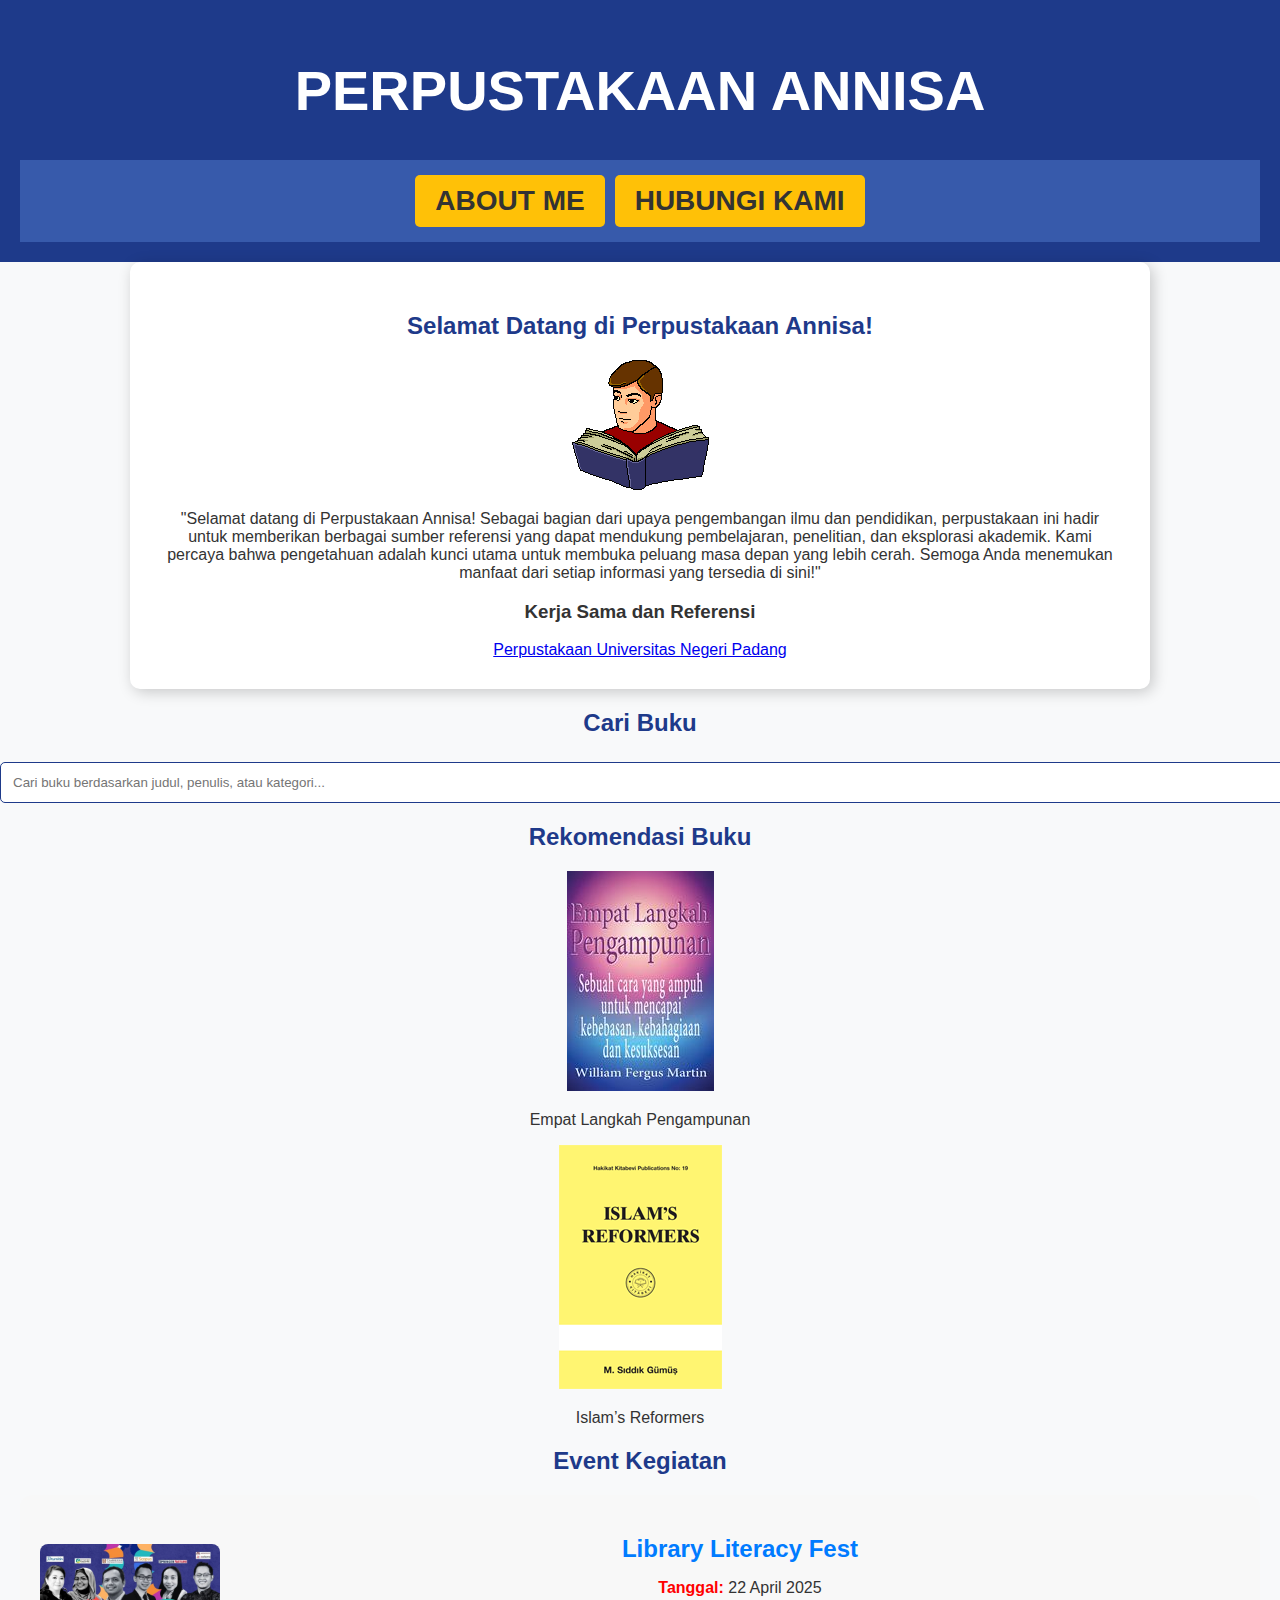
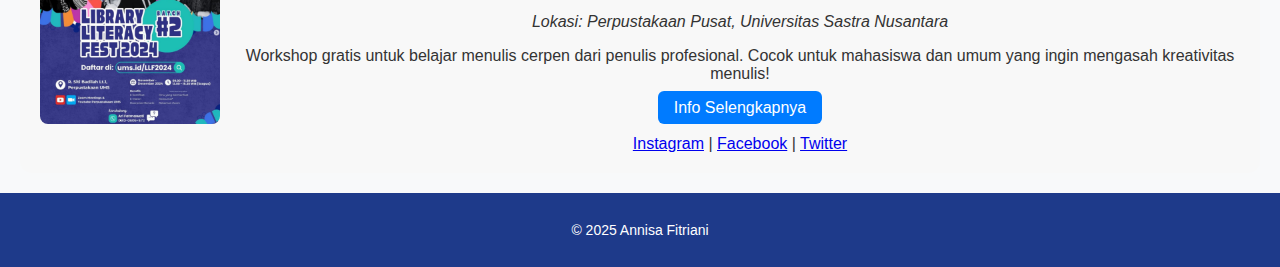
==== index.html @ 70937635 "Update index.html" ====
<!DOCTYPE html>
<html lang="id">
<head>
    <meta charset="UTF-8">
    <meta name="viewport" content="width=device-width, initial-scale=1.0">
    <title>Perpustakaan ANNISA</title>
    <link rel="stylesheet" href="style.css">
</head>
<body>
    <header>
        <h1>PERPUSTAKAAN ANNISA</h1>
        <nav>
            <a href="about.html" class="button">About Me</a>
            <a href="contact-us.html" class="button">Hubungi Kami</a>
        </nav>
    </header>
    
    <main>
        <h2>Selamat Datang di Perpustakaan Annisa!</h2>
        <div class="gif-container">
            <img src="animasi-bergerak-perpustakaan-0005.gif" alt="Perpustakaan Annisa" class="responsive-gif">
        </div>
        <p>
            "Selamat datang di Perpustakaan Annisa! Sebagai bagian dari upaya pengembangan ilmu dan pendidikan, perpustakaan ini hadir untuk memberikan berbagai sumber referensi yang dapat mendukung pembelajaran, penelitian, dan eksplorasi akademik. Kami percaya bahwa pengetahuan adalah kunci utama untuk membuka peluang masa depan yang lebih cerah. Semoga Anda menemukan manfaat dari setiap informasi yang tersedia di sini!"
        </p>
        <h3>Kerja Sama dan Referensi</h3>
        <a href="http://pustaka.unp.ac.id/kki/" target="_blank">Perpustakaan Universitas Negeri Padang</a>
    </main>

    <!-- Search Bar -->
    <section id="search-section">
        <h2>Cari Buku</h2>
        <input type="text" id="searchInput" placeholder="Cari buku berdasarkan judul, penulis, atau kategori..." onkeyup="searchBooks()">
    </section>

    <!-- Rekomendasi Buku -->
    <section id="rekomendasi-buku">
        <h2>Rekomendasi Buku</h2>
        <div class="container" id="bookList">
            <div class="book" data-title="Empat Langkah Pengampunan" data-author="William Fergus Martin" data-category="Motivasi">
                <a href="https://drive.google.com/file/d/1wNBCOEhe2u6DJo5f7wy75618LmNaveuh/view?usp=drive_link" target="_blank">
                    <img src="tn_4stepscover-indonesian.jpg" alt="Empat Langkah Pengampunan">
                </a>
                <p>Empat Langkah Pengampunan</p>
            </div>
            <div class="book" data-title="Islam’s Reformers" data-author="M. Siddik Gümüş" data-category="Agama">
                <a href="https://drive.google.com/file/d/1eES0l8At0OLHqTR9gsCO77oSaDBYg73-/view?usp=drive_link" target="_blank">
                    <img src="B023.png" alt="Islam’s Reformers">
                </a>
                <p>Islam’s Reformers</p>
            </div>
        </div>
    </section>
    <!-- EVENT WORKSHOP -->
        <h2>Event Kegiatan</h2>
        <div style="background-color: #f8f8f8; padding: 20px; border-radius: 12px; margin: 20px;">
            <div style="display: flex; align-items: center;">
                <img src="FtRGKx5GoV1vtOfGUa7do93pG4gbpKmPfLoNc1ma.jpg" alt="Library Literacy Fest" style="width: 180px; height: auto; border-radius: 8px; margin-right: 20px;">
                <div>
                    <h2 style="color: #007bff; margin-bottom: 5px;">Library Literacy Fest</h2>
                    <p><strong style="color: red;">Tanggal:</strong> 22 April 2025</p>
                    <p><em>Lokasi: Perpustakaan Pusat, Universitas Sastra Nusantara</em></p>
                    <p>Workshop gratis untuk belajar menulis cerpen dari penulis profesional. Cocok untuk mahasiswa dan umum yang ingin mengasah kreativitas menulis!</p>
                    <a href="#" style="background-color: #007bff; color: white; padding: 8px 16px; border-radius: 6px; text-decoration: none;">Info Selengkapnya</a>
                    <br><br>
                    <a href="#">Instagram</a> | 
                    <a href="#">Facebook</a> | 
                    <a href="#">Twitter</a>
                </div>
            </div>
        </div>
<!-- Menyisipkan script.js -->
    <script src="script.js"></script>
    <footer>
        <p>© 2025 Annisa Fitriani</p>
    </footer>
    </style>
</body>
</html>
---- style.css ----
body {
    background-color: #F8F9FA;
    color: #333333;
    font-family: 'Open Sans', sans-serif;
    margin: 0;
    padding: 0;
    text-align: center;
}

header {
    background-color: #1E3A8A;
    padding: 20px;
    color: white;
    font-size: 28px;
    font-weight: bold;
    text-transform: uppercase;
}

nav {
    display: flex;
    justify-content: center;
    background-color: #375AAB;
    padding: 10px;
}

nav .button {
    background-color: #FFC107;
    color: #333;
    padding: 10px 20px;
    margin: 5px;
    text-decoration: none;
    border-radius: 5px;
    font-weight: bold;
    transition: background 0.3s;
}

nav .button:hover {
    background-color: #E0A800;
}

main {
    background-color: #FFFFFF;
    padding: 30px;
    width: 75%;
    margin: auto;
    border-radius: 10px;
    box-shadow: 3px 3px 15px rgba(0, 0, 0, 0.2);
}

h2 {
    color: #1E3A8A;
}

.table-container {
    display: flex;
    justify-content: center;
}

table {
    border-collapse: collapse;
    width: 60%;
    margin: 20px auto;
    background: #FAF0E6;
    border: 1px solid #1E3A8A;
    border-radius: 10px;
}

th, td {
    padding: 12px;
    border: 1px solid #1E3A8A;
    text-align: left;
}

th {
    background-color: #FFC107;
    color: #333;
}

ul {
    list-style-type: square;
    text-align: left;
    margin: 20px auto;
    width: fit-content;
}

ul li a {
    text-decoration: none;
    color: #1E3A8A;
    font-weight: bold;
}

ul li a:hover {
    text-decoration: underline;
}

form {
    display: flex;
    flex-direction: column;
    width: 60%;
    margin: 20px auto;
    padding: 25px;
    background: #FFFFFF;
    border-radius: 10px;
    box-shadow: 3px 3px 15px rgba(0, 0, 0, 0.2);
}

label {
    font-weight: bold;
    margin-top: 10px;
    text-align: left;
}

input, textarea {
    width: 100%;
    padding: 12px;
    margin-top: 5px;
    border: 1px solid #1E3A8A;
    border-radius: 5px;
}

textarea {
    height: 100px;
}

button {
    background-color: #1E3A8A;
    color: white;
    padding: 12px;
    margin-top: 15px;
    border: none;
    cursor: pointer;
    font-weight: bold;
    border-radius: 5px;
    transition: background 0.3s;
}

button:hover {
    background-color: #163A73;
}

.back-link {
    display: block;
    margin-top: 20px;
    font-weight: bold;
    color: #1E3A8A;
    text-decoration: none;
}

.back-link:hover {
    text-decoration: underline;
}

footer {
    background-color: #1E3A8A;
    color: white;
    padding: 15px;
    margin-top: 20px;
    font-size: 14px;
}
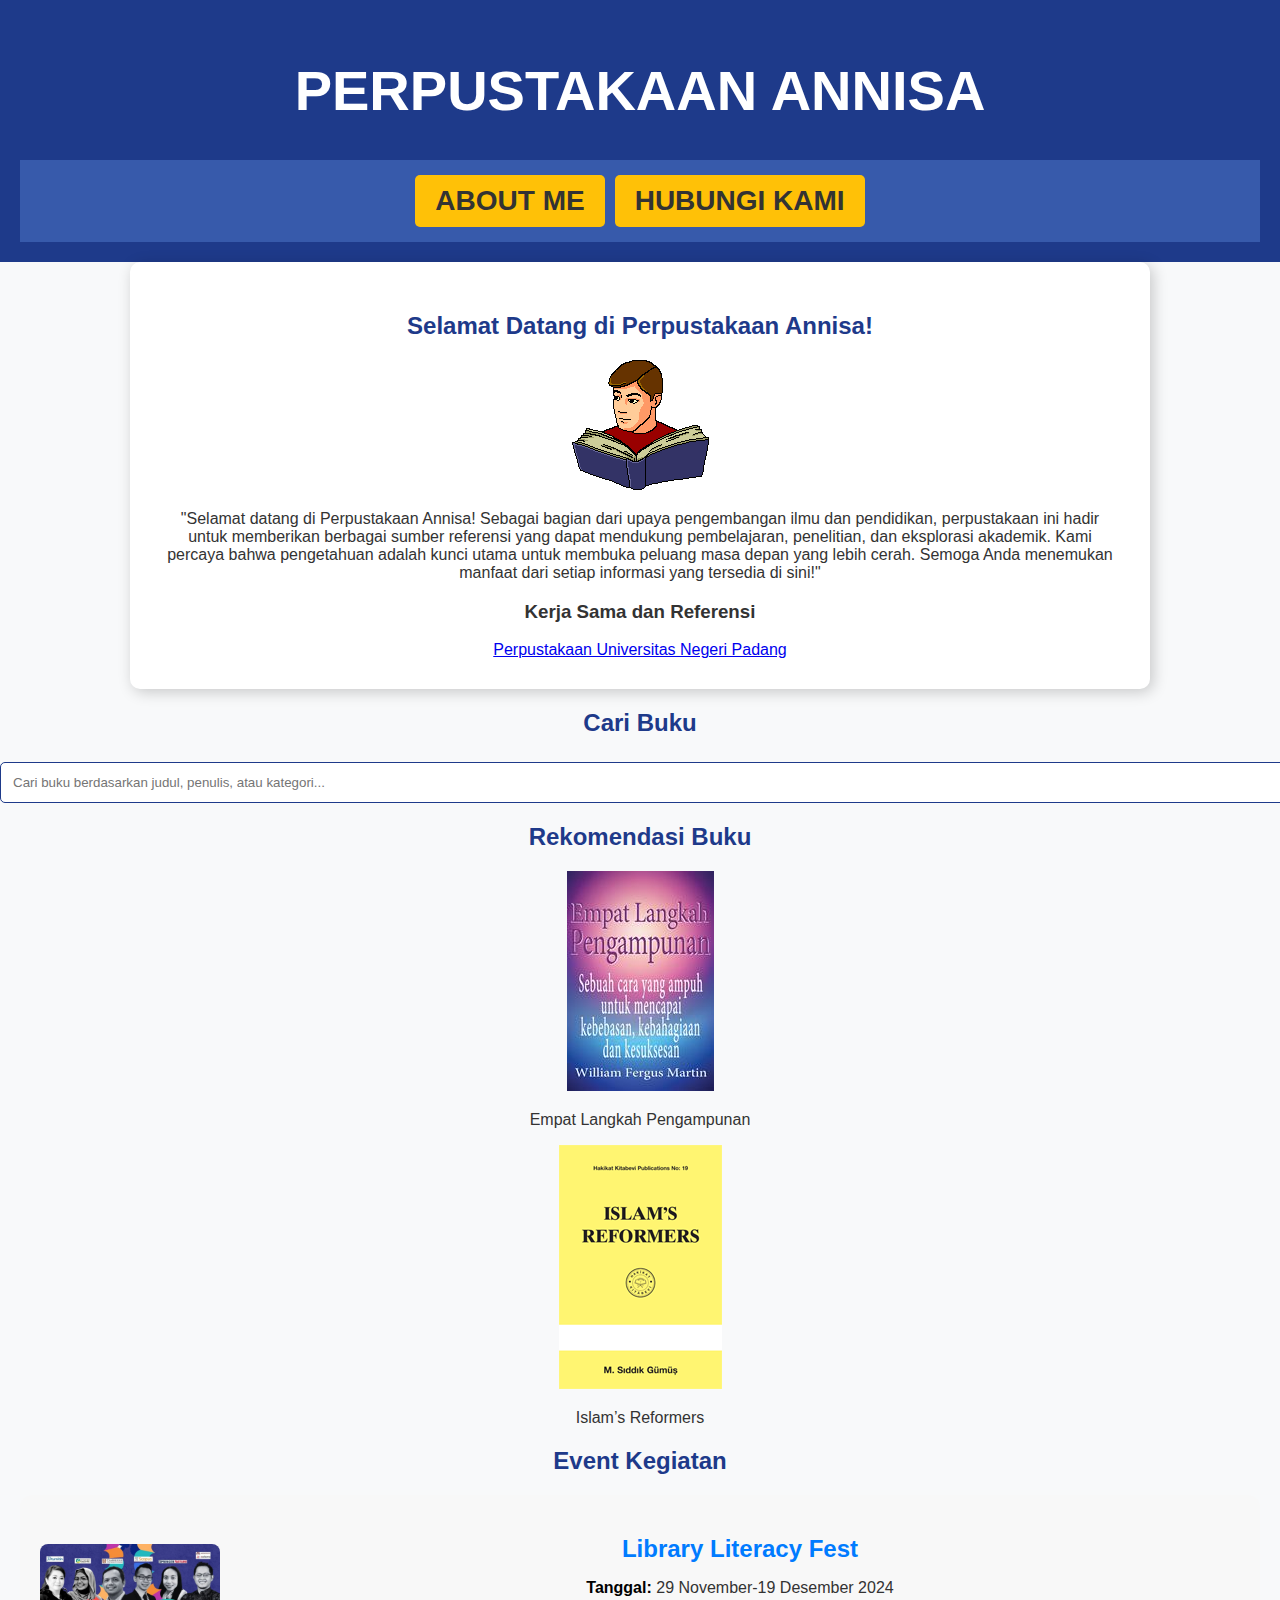
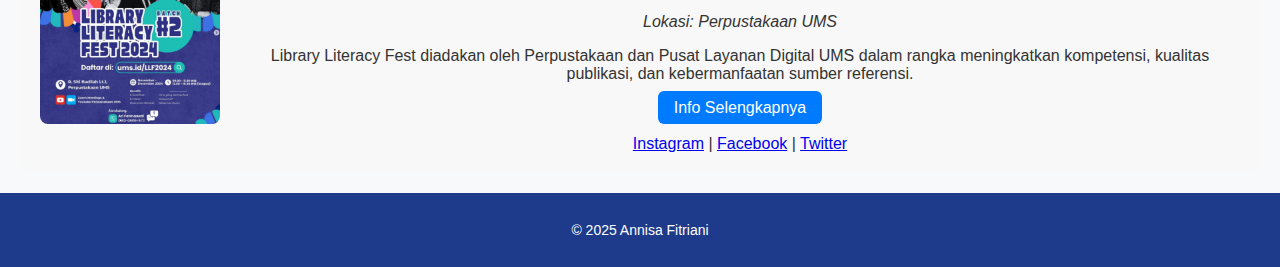
==== commit 76451fbd: "Update index.html" ====
--- a/index.html
+++ b/index.html
@@ -58,9 +58,9 @@
                 <img src="FtRGKx5GoV1vtOfGUa7do93pG4gbpKmPfLoNc1ma.jpg" alt="Library Literacy Fest" style="width: 180px; height: auto; border-radius: 8px; margin-right: 20px;">
                 <div>
                     <h2 style="color: #007bff; margin-bottom: 5px;">Library Literacy Fest</h2>
-                    <p><strong style="color: red;">Tanggal:</strong> 22 April 2025</p>
-                    <p><em>Lokasi: Perpustakaan Pusat, Universitas Sastra Nusantara</em></p>
-                    <p>Workshop gratis untuk belajar menulis cerpen dari penulis profesional. Cocok untuk mahasiswa dan umum yang ingin mengasah kreativitas menulis!</p>
+                    <p><strong style="color: black;">Tanggal:</strong> 29 November-19 Desember 2024</p>
+                    <p><em>Lokasi: Perpustakaan UMS</em></p>
+                    <p>Library Literacy Fest diadakan oleh Perpustakaan dan Pusat Layanan Digital UMS dalam rangka meningkatkan kompetensi, kualitas publikasi, dan kebermanfaatan sumber referensi.</p>
                     <a href="#" style="background-color: #007bff; color: white; padding: 8px 16px; border-radius: 6px; text-decoration: none;">Info Selengkapnya</a>
                     <br><br>
                     <a href="#">Instagram</a> | 
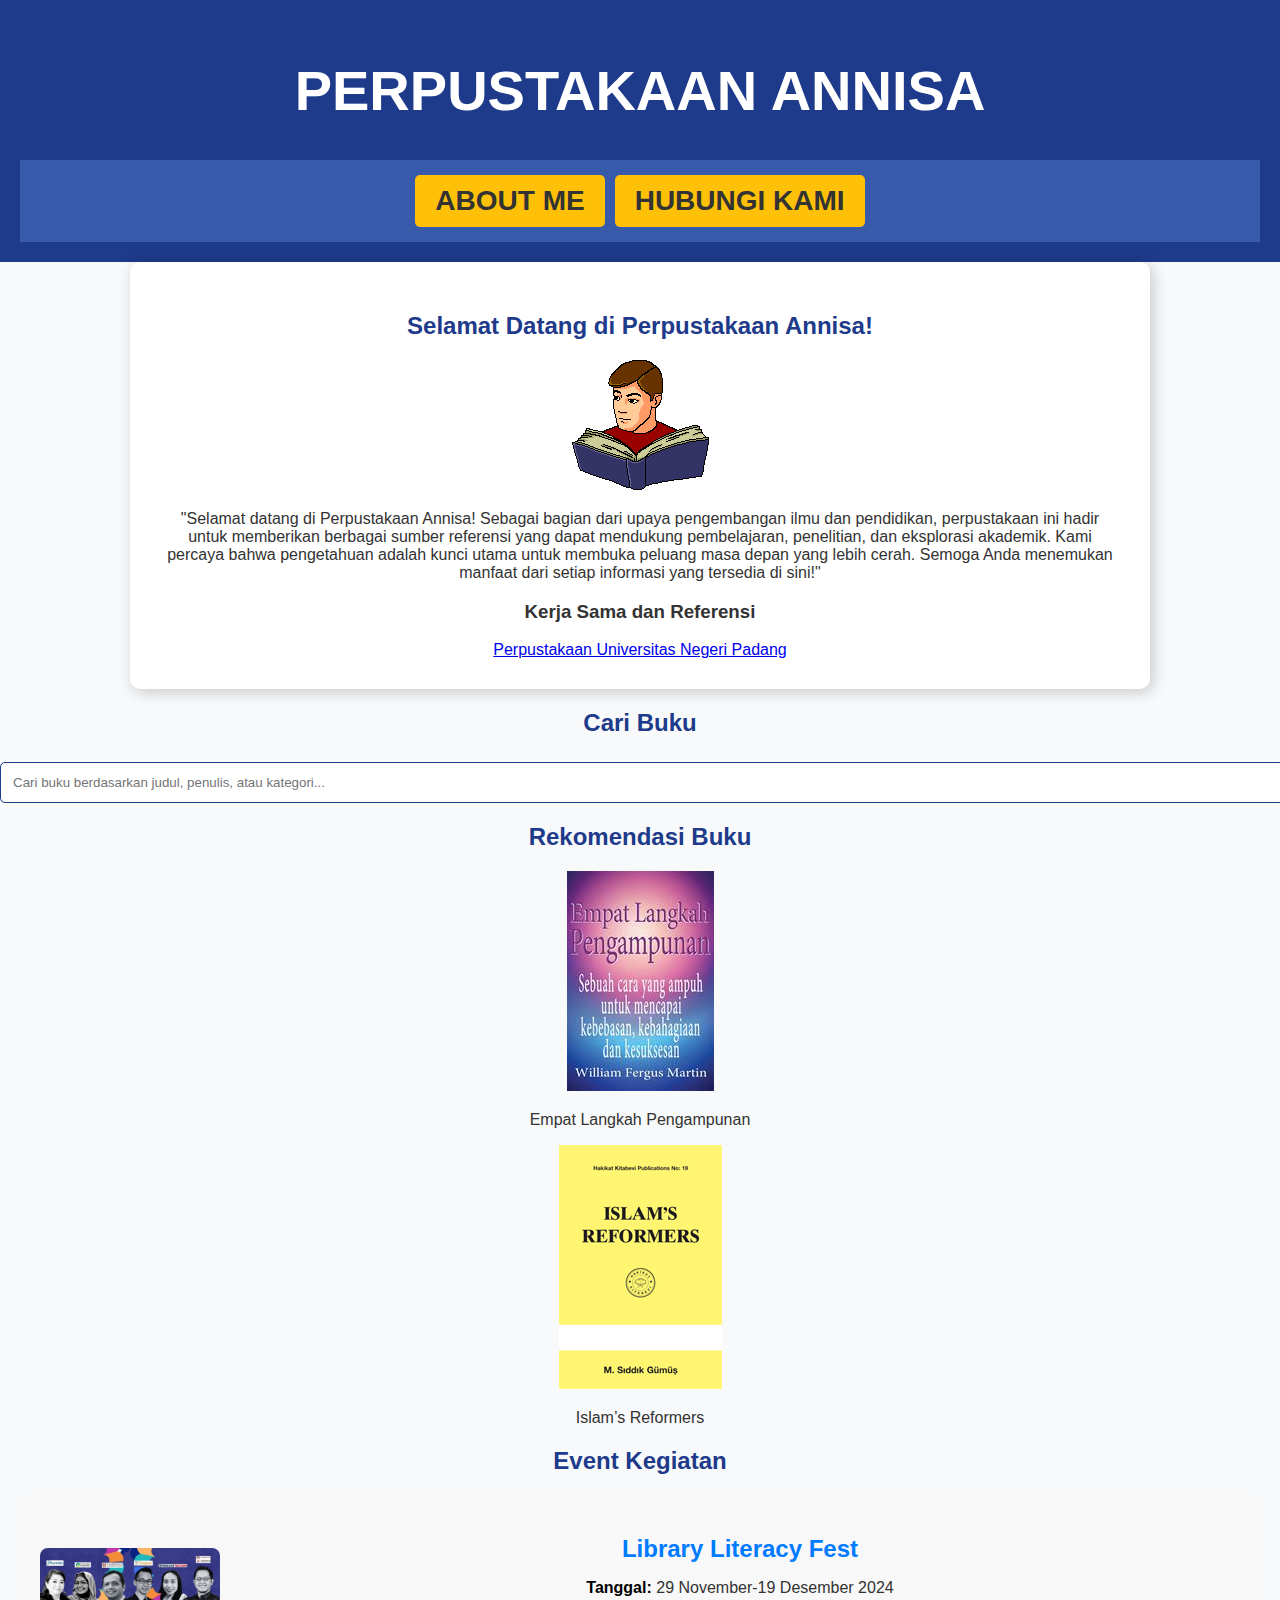
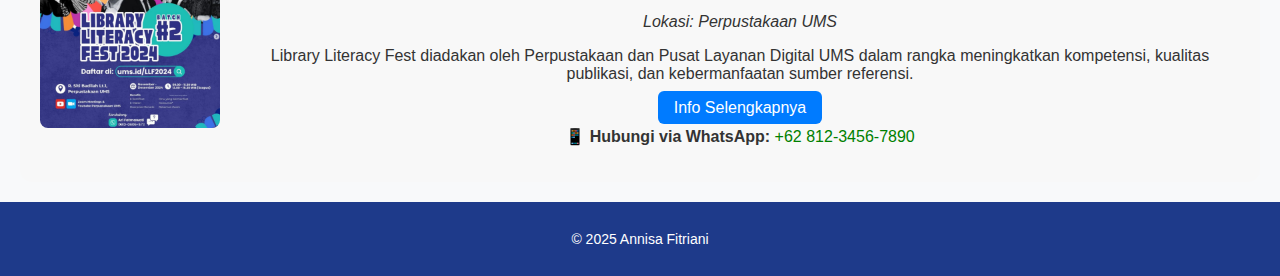
==== commit 5668a2a7: "Update index.html" ====
--- a/index.html
+++ b/index.html
@@ -62,10 +62,11 @@
                     <p><em>Lokasi: Perpustakaan UMS</em></p>
                     <p>Library Literacy Fest diadakan oleh Perpustakaan dan Pusat Layanan Digital UMS dalam rangka meningkatkan kompetensi, kualitas publikasi, dan kebermanfaatan sumber referensi.</p>
                     <a href="#" style="background-color: #007bff; color: white; padding: 8px 16px; border-radius: 6px; text-decoration: none;">Info Selengkapnya</a>
-                    <br><br>
-                    <a href="#">Instagram</a> | 
-                    <a href="#">Facebook</a> | 
-                    <a href="#">Twitter</a>
+                   <!-- Nomor WhatsApp -->
+      <p style="margin-top: 10px;">
+        📱 <strong>Hubungi via WhatsApp:</strong> 
+        <a href="https://wa.me/628122605573" target="_blank" style="color: green; text-decoration: none;">+62 812-3456-7890</a>
+      </p>
                 </div>
             </div>
         </div>
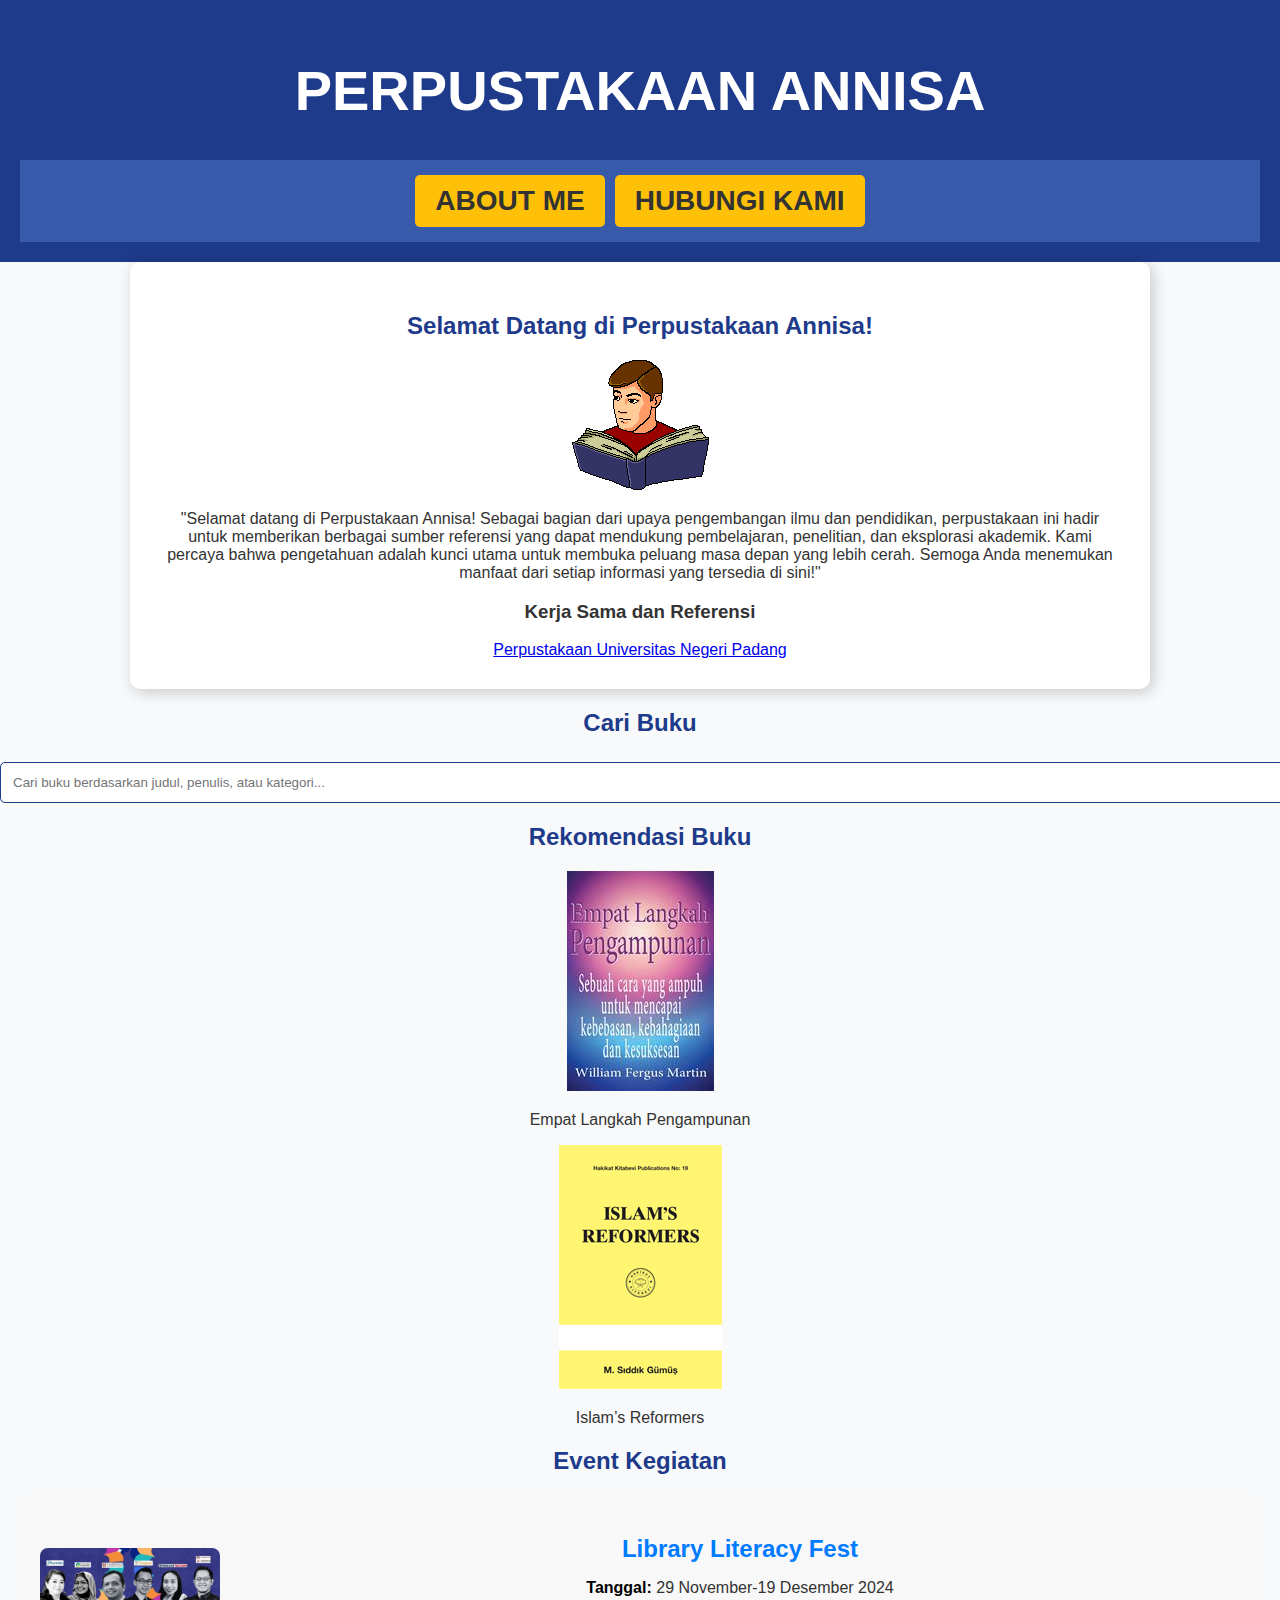
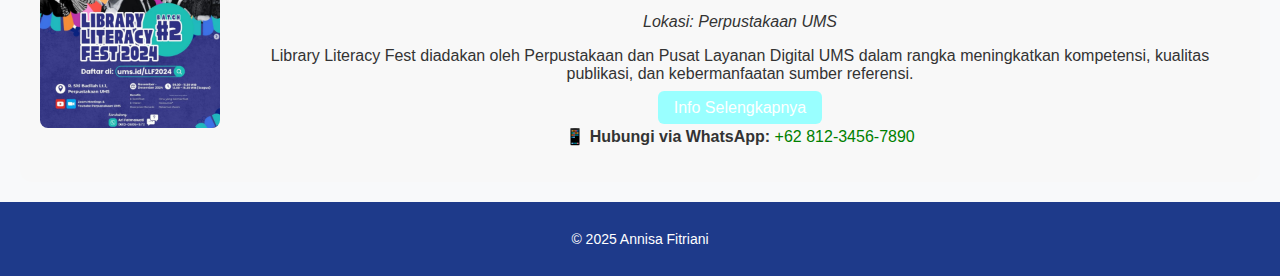
==== commit fd0df600: "Update index.html" ====
--- a/index.html
+++ b/index.html
@@ -61,7 +61,7 @@
                     <p><strong style="color: black;">Tanggal:</strong> 29 November-19 Desember 2024</p>
                     <p><em>Lokasi: Perpustakaan UMS</em></p>
                     <p>Library Literacy Fest diadakan oleh Perpustakaan dan Pusat Layanan Digital UMS dalam rangka meningkatkan kompetensi, kualitas publikasi, dan kebermanfaatan sumber referensi.</p>
-                    <a href="#" style="background-color: #007bff; color: white; padding: 8px 16px; border-radius: 6px; text-decoration: none;">Info Selengkapnya</a>
+                    <a href="#" style="background-color: #99ffff; color: white; padding: 8px 16px; border-radius: 6px; text-decoration: none;">Info Selengkapnya</a>
                    <!-- Nomor WhatsApp -->
       <p style="margin-top: 10px;">
         📱 <strong>Hubungi via WhatsApp:</strong> 
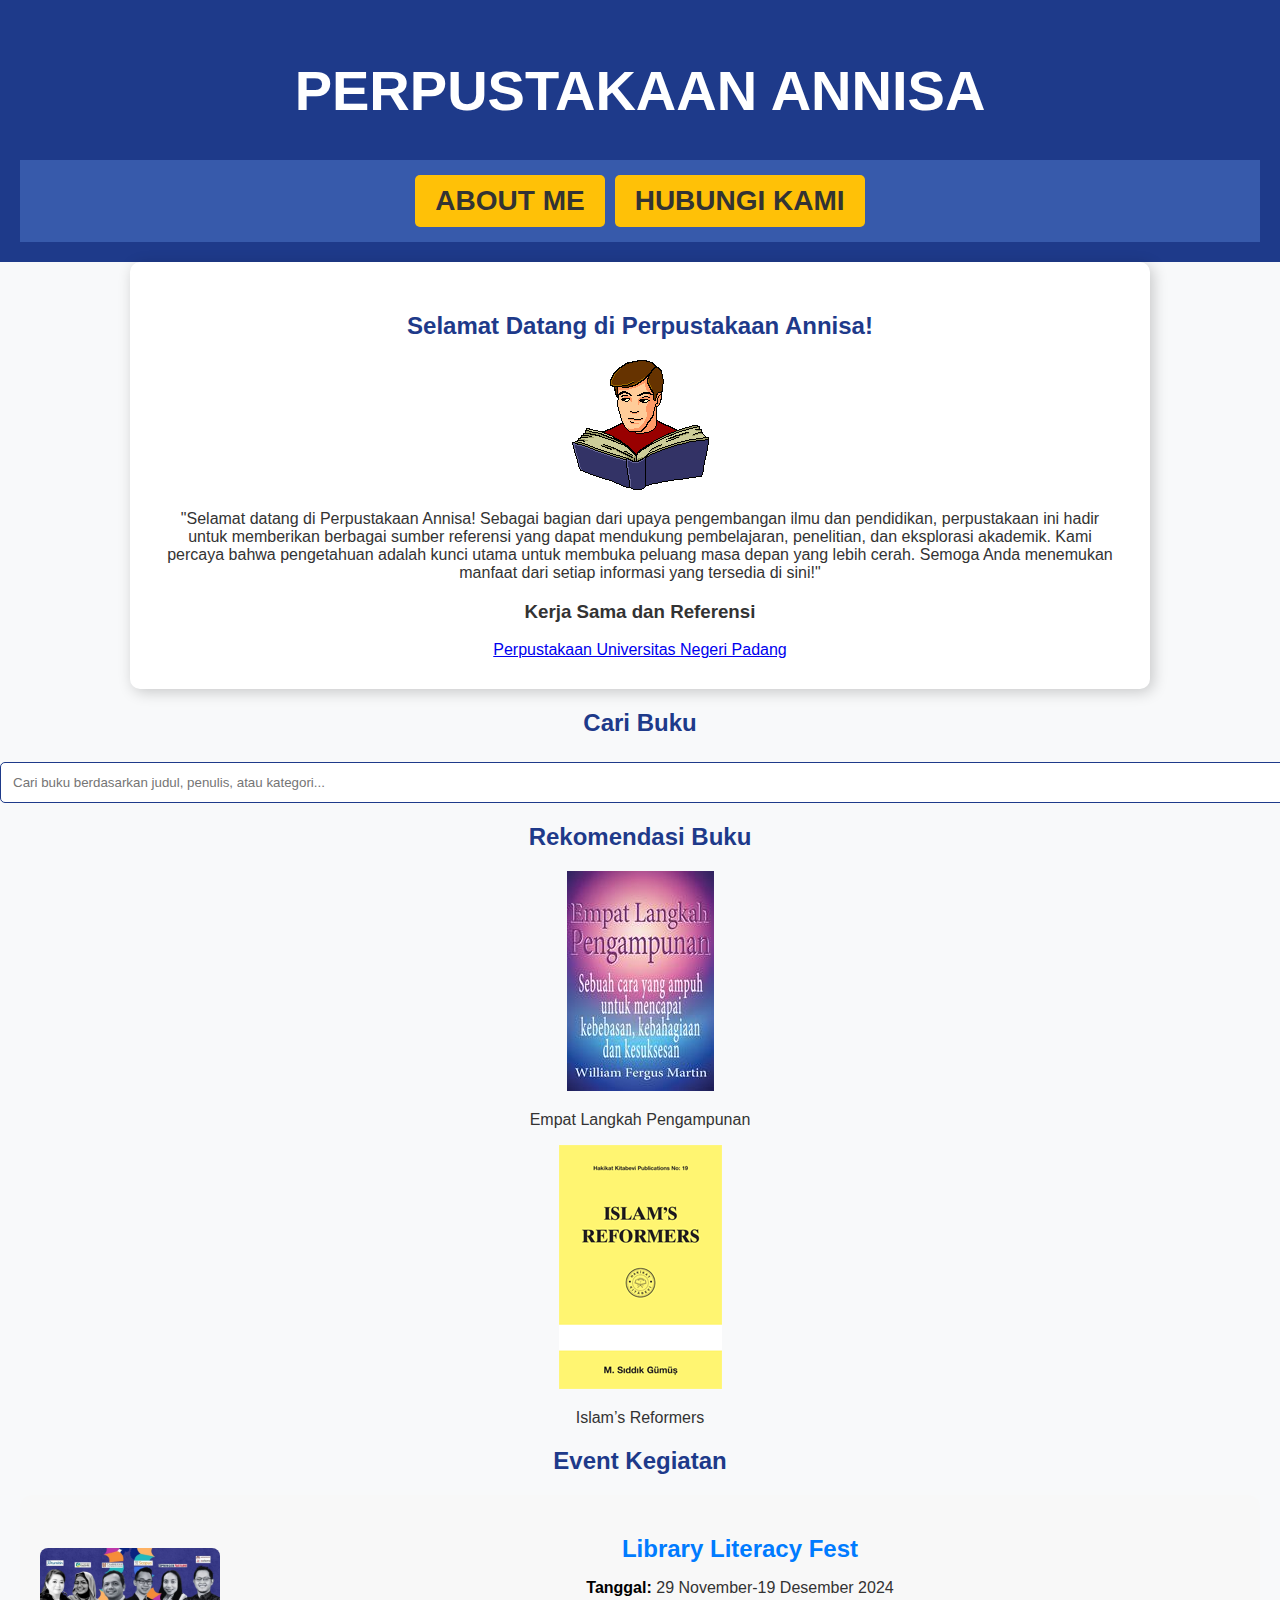
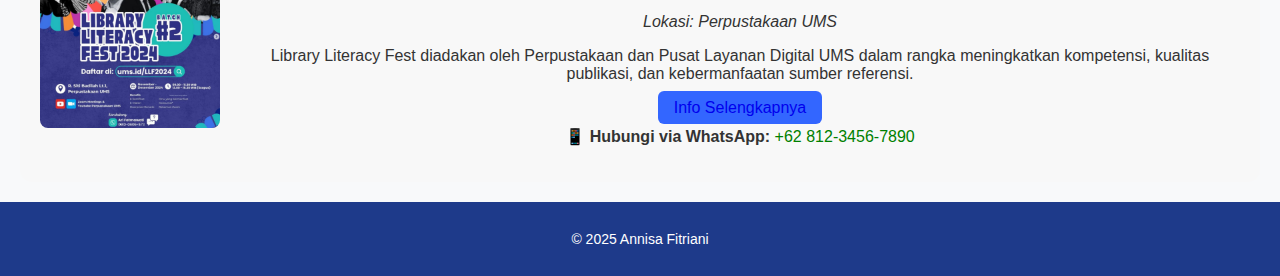
==== commit 8dc47340: "Update index.html" ====
--- a/index.html
+++ b/index.html
@@ -61,7 +61,7 @@
                     <p><strong style="color: black;">Tanggal:</strong> 29 November-19 Desember 2024</p>
                     <p><em>Lokasi: Perpustakaan UMS</em></p>
                     <p>Library Literacy Fest diadakan oleh Perpustakaan dan Pusat Layanan Digital UMS dalam rangka meningkatkan kompetensi, kualitas publikasi, dan kebermanfaatan sumber referensi.</p>
-                    <a href="#" style="background-color: #99ffff; color: white; padding: 8px 16px; border-radius: 6px; text-decoration: none;">Info Selengkapnya</a>
+                    <a href="#" style="background-color: #3366ff; color: cream; padding: 8px 16px; border-radius: 6px; text-decoration: none;">Info Selengkapnya</a>
                    <!-- Nomor WhatsApp -->
       <p style="margin-top: 10px;">
         📱 <strong>Hubungi via WhatsApp:</strong> 
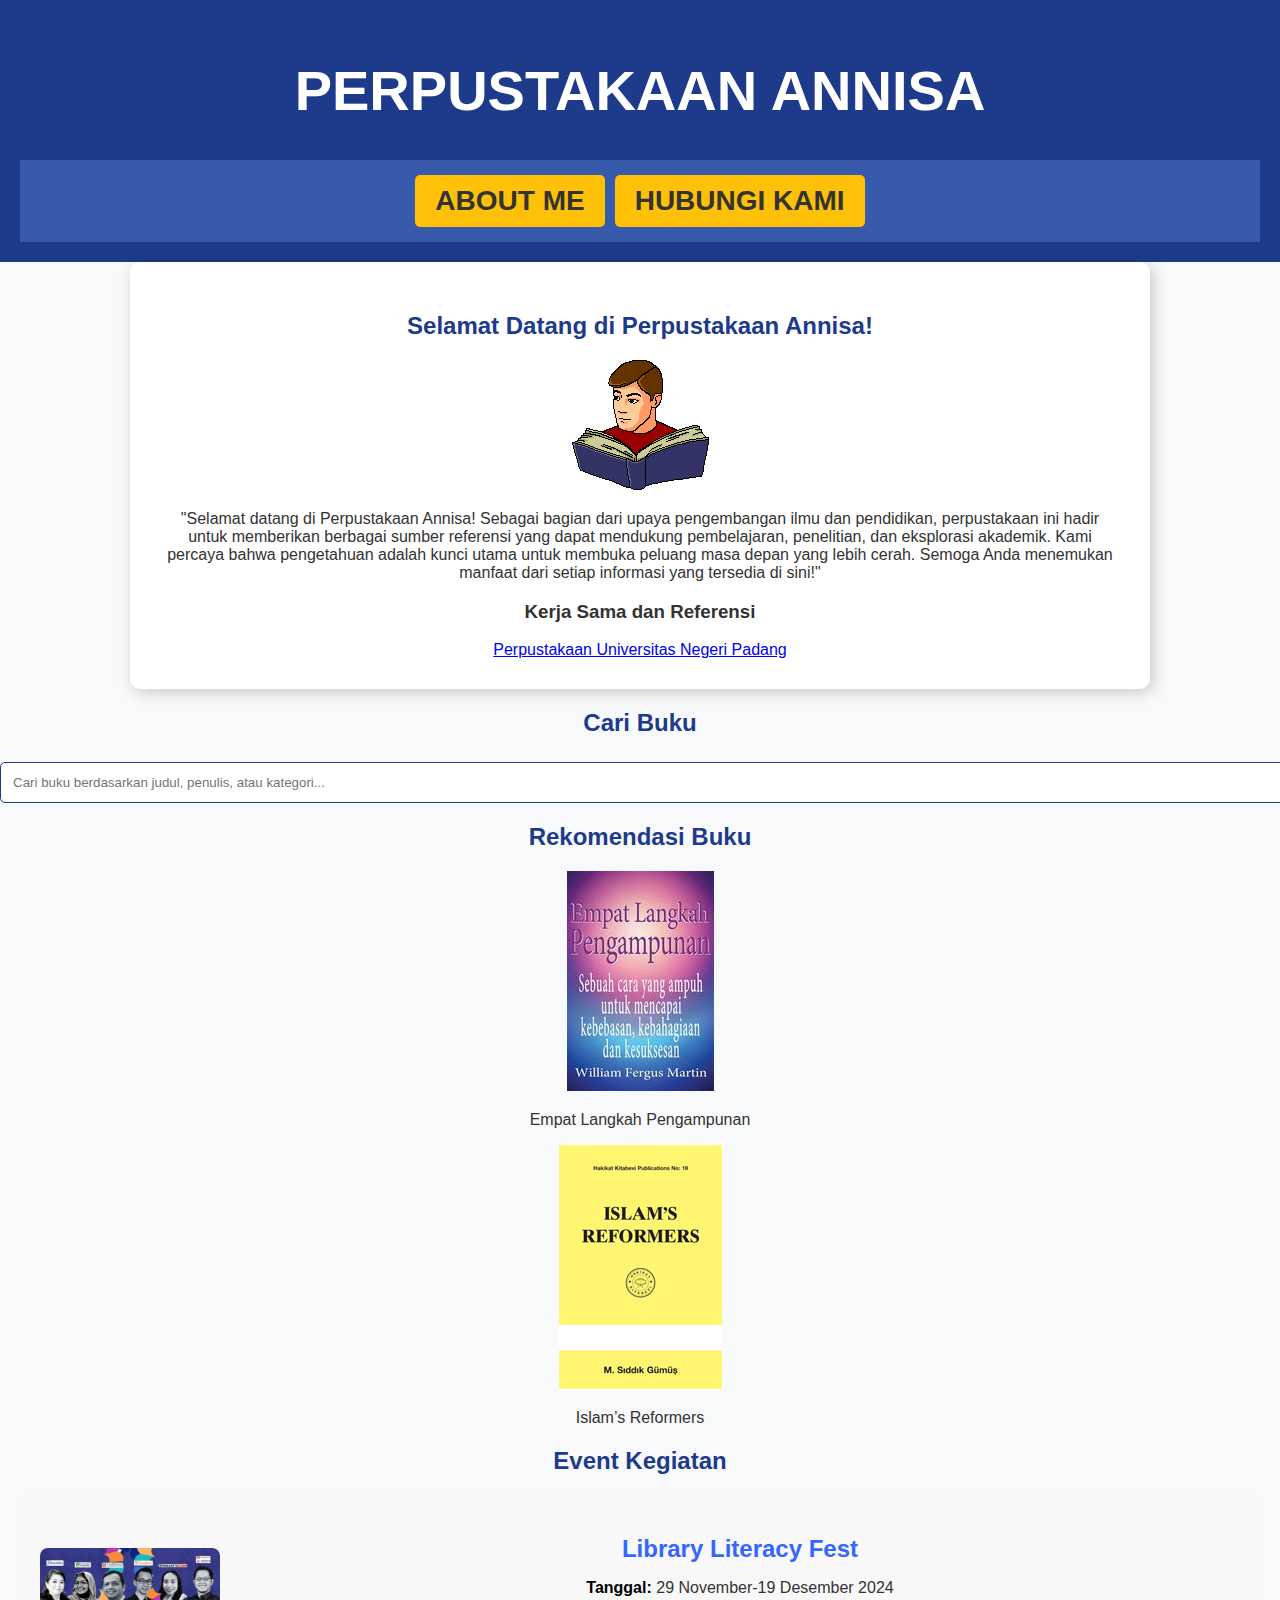
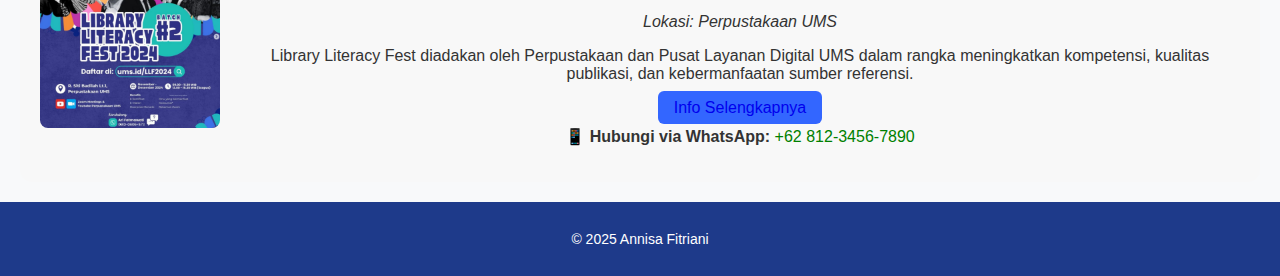
==== commit 7ea86e3e: "Update index.html" ====
--- a/index.html
+++ b/index.html
@@ -57,7 +57,7 @@
             <div style="display: flex; align-items: center;">
                 <img src="FtRGKx5GoV1vtOfGUa7do93pG4gbpKmPfLoNc1ma.jpg" alt="Library Literacy Fest" style="width: 180px; height: auto; border-radius: 8px; margin-right: 20px;">
                 <div>
-                    <h2 style="color: #007bff; margin-bottom: 5px;">Library Literacy Fest</h2>
+                    <h2 style="color: #3366ff; margin-bottom: 5px;">Library Literacy Fest</h2>
                     <p><strong style="color: black;">Tanggal:</strong> 29 November-19 Desember 2024</p>
                     <p><em>Lokasi: Perpustakaan UMS</em></p>
                     <p>Library Literacy Fest diadakan oleh Perpustakaan dan Pusat Layanan Digital UMS dalam rangka meningkatkan kompetensi, kualitas publikasi, dan kebermanfaatan sumber referensi.</p>
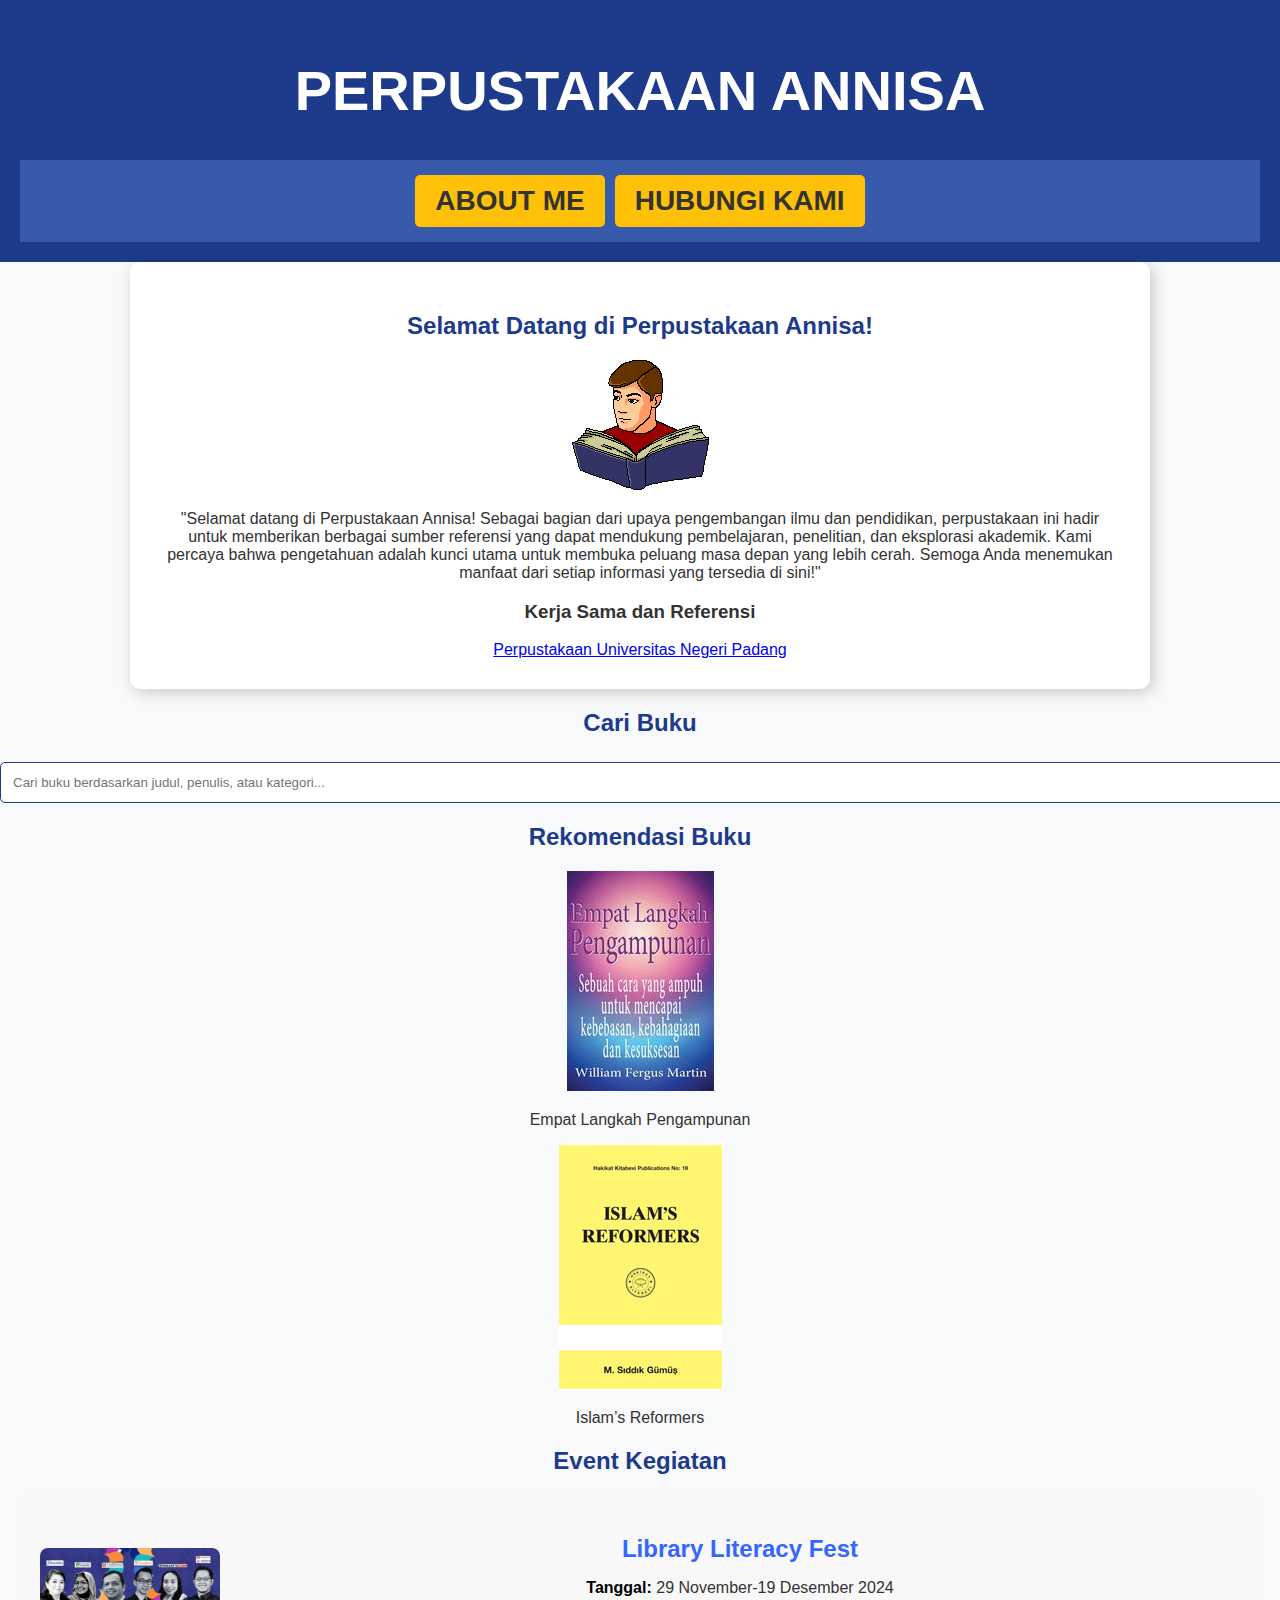
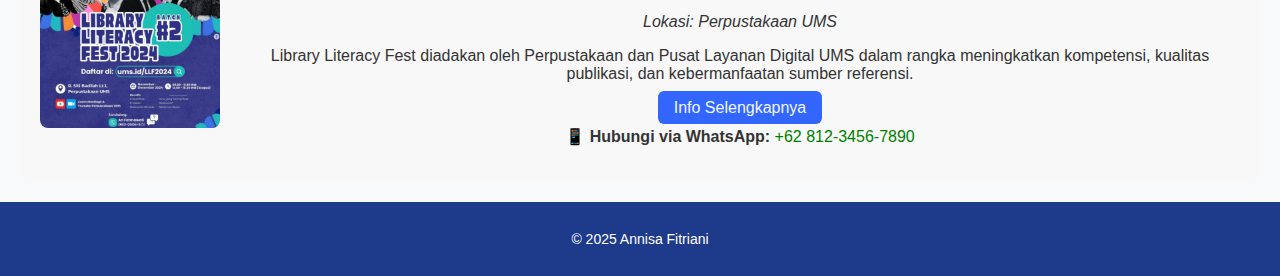
==== commit 7c5c0d23: "Update index.html" ====
--- a/index.html
+++ b/index.html
@@ -61,7 +61,7 @@
                     <p><strong style="color: black;">Tanggal:</strong> 29 November-19 Desember 2024</p>
                     <p><em>Lokasi: Perpustakaan UMS</em></p>
                     <p>Library Literacy Fest diadakan oleh Perpustakaan dan Pusat Layanan Digital UMS dalam rangka meningkatkan kompetensi, kualitas publikasi, dan kebermanfaatan sumber referensi.</p>
-                    <a href="#" style="background-color: #3366ff; color: cream; padding: 8px 16px; border-radius: 6px; text-decoration: none;">Info Selengkapnya</a>
+                    <a href="#" style="background-color: #3366ff; color: #f0f8ff; padding: 8px 16px; border-radius: 6px; text-decoration: none;">Info Selengkapnya</a>
                    <!-- Nomor WhatsApp -->
       <p style="margin-top: 10px;">
         📱 <strong>Hubungi via WhatsApp:</strong> 
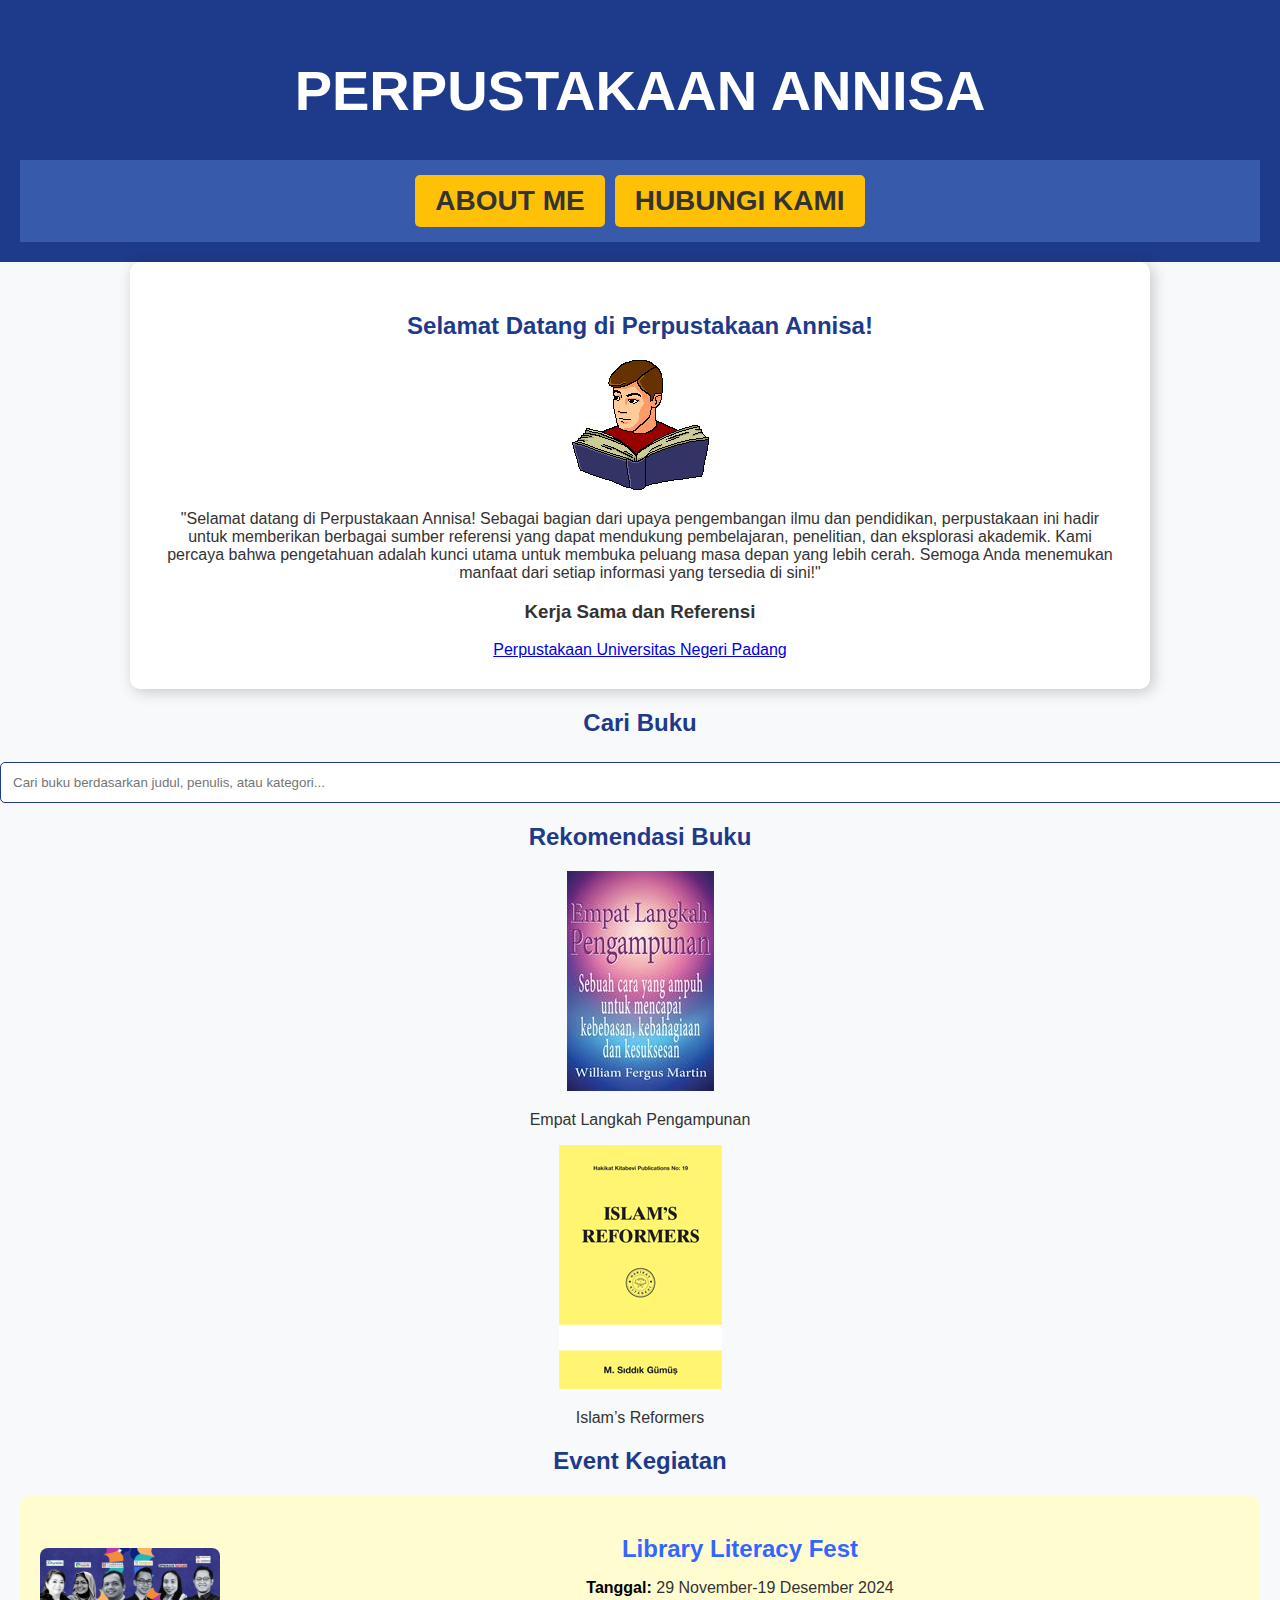
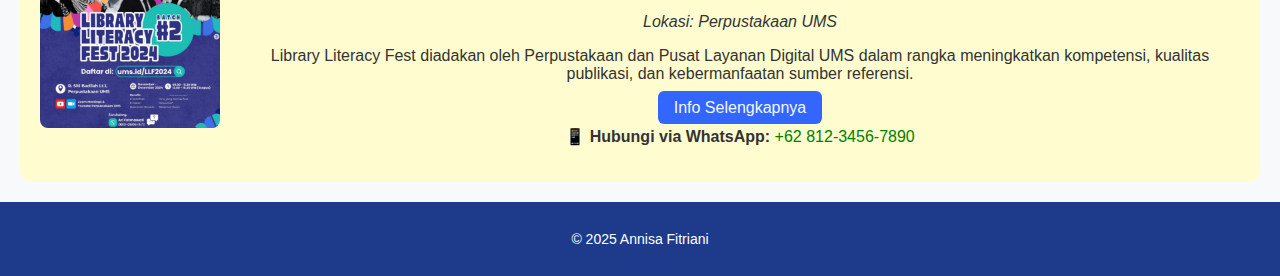
==== commit 4c51f37c: "Update index.html" ====
--- a/index.html
+++ b/index.html
@@ -51,18 +51,16 @@
             </div>
         </div>
     </section>
-    <!-- EVENT WORKSHOP -->
         <h2>Event Kegiatan</h2>
-        <div style="background-color: #f8f8f8; padding: 20px; border-radius: 12px; margin: 20px;">
-            <div style="display: flex; align-items: center;">
-                <img src="FtRGKx5GoV1vtOfGUa7do93pG4gbpKmPfLoNc1ma.jpg" alt="Library Literacy Fest" style="width: 180px; height: auto; border-radius: 8px; margin-right: 20px;">
-                <div>
-                    <h2 style="color: #3366ff; margin-bottom: 5px;">Library Literacy Fest</h2>
-                    <p><strong style="color: black;">Tanggal:</strong> 29 November-19 Desember 2024</p>
-                    <p><em>Lokasi: Perpustakaan UMS</em></p>
-                    <p>Library Literacy Fest diadakan oleh Perpustakaan dan Pusat Layanan Digital UMS dalam rangka meningkatkan kompetensi, kualitas publikasi, dan kebermanfaatan sumber referensi.</p>
-                    <a href="#" style="background-color: #3366ff; color: #f0f8ff; padding: 8px 16px; border-radius: 6px; text-decoration: none;">Info Selengkapnya</a>
-                   <!-- Nomor WhatsApp -->
+<div style="background-color: #FFFDD0; padding: 20px; border-radius: 12px; margin: 20px;">
+    <div style="display: flex; align-items: center;">
+        <img src="FtRGKx5GoV1vtOfGUa7do93pG4gbpKmPfLoNc1ma.jpg" alt="Library Literacy Fest" style="width: 180px; height: auto; border-radius: 8px; margin-right: 20px;">
+        <div>
+            <h2 style="color: #3366ff; margin-bottom: 5px;">Library Literacy Fest</h2>
+            <p><strong style="color: black;">Tanggal:</strong> 29 November-19 Desember 2024</p>
+            <p><em>Lokasi: Perpustakaan UMS</em></p>
+            <p>Library Literacy Fest diadakan oleh Perpustakaan dan Pusat Layanan Digital UMS dalam rangka meningkatkan kompetensi, kualitas publikasi, dan kebermanfaatan sumber referensi.</p>
+            <a href="#" style="background-color: #3366ff; color: #f0f8ff; padding: 8px 16px; border-radius: 6px; text-decoration: none;">Info Selengkapnya</a>
       <p style="margin-top: 10px;">
         📱 <strong>Hubungi via WhatsApp:</strong> 
         <a href="https://wa.me/628122605573" target="_blank" style="color: green; text-decoration: none;">+62 812-3456-7890</a>
